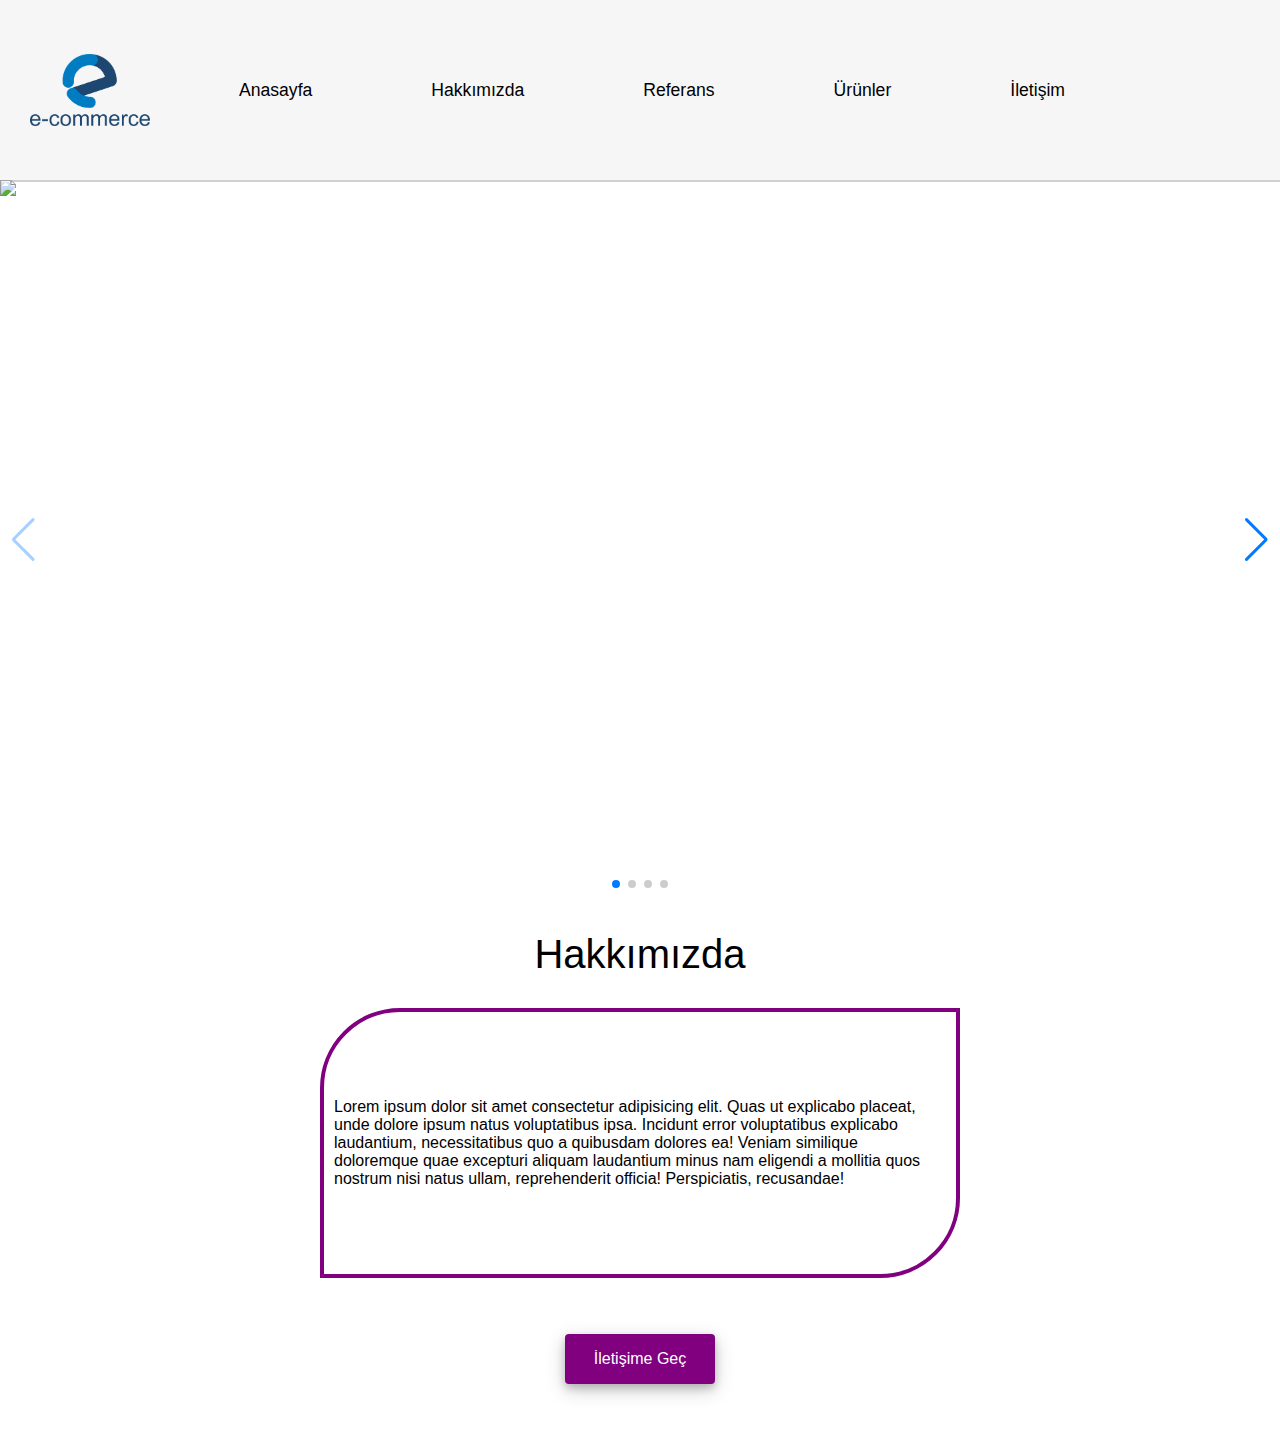
==== html/index.html @ b8828478 "first commit" ====
<!DOCTYPE html>
<html lang="en">

<head>
    <meta charset="UTF-8">
    <meta name="viewport" content="width=device-width, initial-scale=1.0">
    <title>Html css dersleri</title>
    <link rel="stylesheet" href="assets/css/style.css">

    <link rel="stylesheet" href="https://cdn.jsdelivr.net/npm/swiper@11/swiper-bundle.min.css" />

    <link rel="preconnect" href="https://fonts.googleapis.com">
    <link rel="preconnect" href="https://fonts.gstatic.com" crossorigin>
    <link href="https://fonts.googleapis.com/css2?family=Sour+Gummy:ital,wght@0,100..900;1,100..900&display=swap"
        rel="stylesheet">
</head>

<body>

    <header>
        <div id="header-logo">
            <img src="assets/img/logo.png" id="header-logo" alt="">
        </div>

        <div class="header-menu">
            <ul>
                <li><a href="">Anasayfa</a></li>
                <li><a href="about.html">Hakkımızda</a></li>
                <li><a href="">Referans</a></li>
                <li><a href="">Ürünler</a></li>
                <li><a href="">İletişim</a> </li>
            </ul>
        </div>
    </header>



    <main>

        <section class="main-slider">
            <div class="swiper mySwiper">
                <div class="swiper-wrapper">
                    <div class="swiper-slide">
                        <img src="https://swiperjs.com/demos/images/nature-1.jpg" />
                    </div>
                    <div class="swiper-slide">
                        <img src="https://swiperjs.com/demos/images/nature-2.jpg" />
                    </div>
                    <div class="swiper-slide">
                        <img src="https://swiperjs.com/demos/images/nature-3.jpg" />
                    </div>
                    <div class="swiper-slide">
                        <img src="https://swiperjs.com/demos/images/nature-4.jpg" />
                    </div>
                </div>
                <div class="swiper-button-next"></div>
                <div class="swiper-button-prev"></div>
                <div class="swiper-pagination"></div>
            </div>

        </section>

        <section class="main-about">
            <div class="main-about-header">
                <h1>Hakkımızda</h1>
            </div>

            <div class="main-about-body">

                <p> Lorem ipsum dolor sit amet consectetur adipisicing elit. Quas ut explicabo placeat, unde dolore
                    ipsum natus voluptatibus ipsa. Incidunt error voluptatibus explicabo laudantium, necessitatibus quo
                    a quibusdam dolores ea! Veniam similique doloremque quae excepturi aliquam laudantium minus nam
                    eligendi a mollitia quos nostrum nisi natus ullam, reprehenderit officia! Perspiciatis, recusandae!
                </p>
            </div>

            <div class="main-about-footer">

                <a href="about.html" class="main-about-btn">İletişime Geç</a>
            </div>
        </section>



    </main>

    <footer>

    </footer>

    <script src="https://cdn.jsdelivr.net/npm/swiper@11/swiper-bundle.min.js"></script>
    <script src="assets/js/app.js"></script>

</body>

</html>
---- html/assets/css/style.css ----
* {
    margin: 0px;
    padding: 0px;
    box-sizing: border-box;
}

header {
    width: 100%;
    height: 20vh;
    display: flex;
    align-items: center;
    background-color: rgb(246, 246, 246);
    box-shadow: 2px 2px rgba(0, 0, 0, 0.186);
}

#header-logo {
    width: 25%;
    height: 100%;
    display: flex;
    justify-content: center;
    align-items: center;
    margin-left: 20px;
}


#header-logo {
    width: 120px;
    height: auto;
}

.header-menu {
    width: 80%;
    height: 100%;
    display: flex;
    justify-content: center;
    align-items: center;
}

.header-menu ul {
    width: 100%;
    height: 100%;
    display: flex;
    justify-content: space-evenly;
    align-items: center;
    list-style: none;
}

.header-menu ul li a {
    font-family: 'Franklin Gothic Medium', 'Arial Narrow', Arial, sans-serif;
    color: rgb(0, 0, 0);
    text-decoration: none;
    font-size: 1.1rem;
    font-weight: 200;
    padding: 10px 20px;
}


main {
    width: 100%;
    min-height: 80vh;
    display: flex;
    flex-direction: column;
    justify-content: flex-start;
    align-items: flex-start;
}

main .main-slider {
    width: 100%;
    height: 80vh;
}


/* HAKKIMIZDA OLAN ALANIMIZ BAŞLANĞIÇ */


main .main-about {
    width: 100%;
    height: 60vh;
    display: flex;
    flex-direction: column;
    justify-content: flex-start;
    align-items: center;
}

main .main-about .main-about-header {
    width: 100%;
    height: 20%;
    display: flex;
    justify-content: center;
    align-items: center;

}

main .main-about .main-about-header h1 {
    font-size: 2.5rem;
    font-family: "Roboto", sans-serif;
    font-weight: 400;
}

main .main-about .main-about-body {
    width: 50%;
    height: 50%;
    display: flex;
    justify-content: center;
    align-items: center;
    border: 0.3rem solid purple;
    padding: 10px;
    border-top-left-radius: 5rem;
    border-bottom-right-radius: 5rem;
}


main .main-about .main-about-body p {
    line-height: -50px;
    font-family: 'Segoe UI', Tahoma, Geneva, Verdana, sans-serif;
}

main .main-about .main-about-footer {
    width: 50%;
    height: 30%;
    display: flex;
    justify-content: center;
    align-items: center;
}

main .main-about .main-about-footer a {
    width: 150px;
    height: 50px;
    cursor: pointer;
    background-color: purple;
    color: white;
    font-family: 'Segoe UI', Tahoma, Geneva, Verdana, sans-serif;
    font-weight: normal;
    font-weight: 500;
    font-size: 1rem;
    border: none;
    box-shadow: 0 4px 8px 0 rgba(0, 0, 0, 0.2), 0 6px 20px 0 rgba(0, 0, 0, 0.19);
    border-radius: .25rem;
    justify-content: center;
    align-items: center;
    display: flex;
    text-decoration: none;
}



/* HAKKIMIZDA OLAN ALANIMIZ BİTİŞ */


/* ABOUT SAYFA İÇERİĞİ BAŞLANĞIÇ */

main .main-about-sayfa {
    width: 100%;
    height: 60vh;
    display: flex;
    flex-direction: column;
    justify-content: flex-start;
    align-items: center;
}

main .about-banner {
    width: 100%;
    height: 400px;
    background-size: cover;
    background-position: center;
    display: flex;
    justify-content: center;
    align-items: center;
}


main .about-banner img {
    width: 100%;
    height: 400px;
    object-fit: cover;
    /* resmi tam çerçeve haline alır */
}

main .about-title {
    width: 100%;
    height: 50%;
    display: flex;
    justify-content: center;
    align-items: center;
    padding: 20px;
}

main .about-title h1 {
    font-size: 2.5rem;
    font-family: "Roboto", sans-serif;
    font-weight: 700;
}


main .about-icerik{
    width: 90%;
    height: auto;
    display: flex;
    justify-content: center;
    align-items: center;
}
main .about-icerik p{
    line-height: -50px;
    font-family: 'Segoe UI', Tahoma, Geneva, Verdana, sans-serif;
}

/* ABOUT SAYFA İÇERİĞİ BİTİŞ */















.swiper {
    width: 100%;
    height: 100%;
}

.swiper-slide {
    background-position: center;
    background-size: cover;
}

.swiper-slide img {
    display: block;
    width: 100%;
}
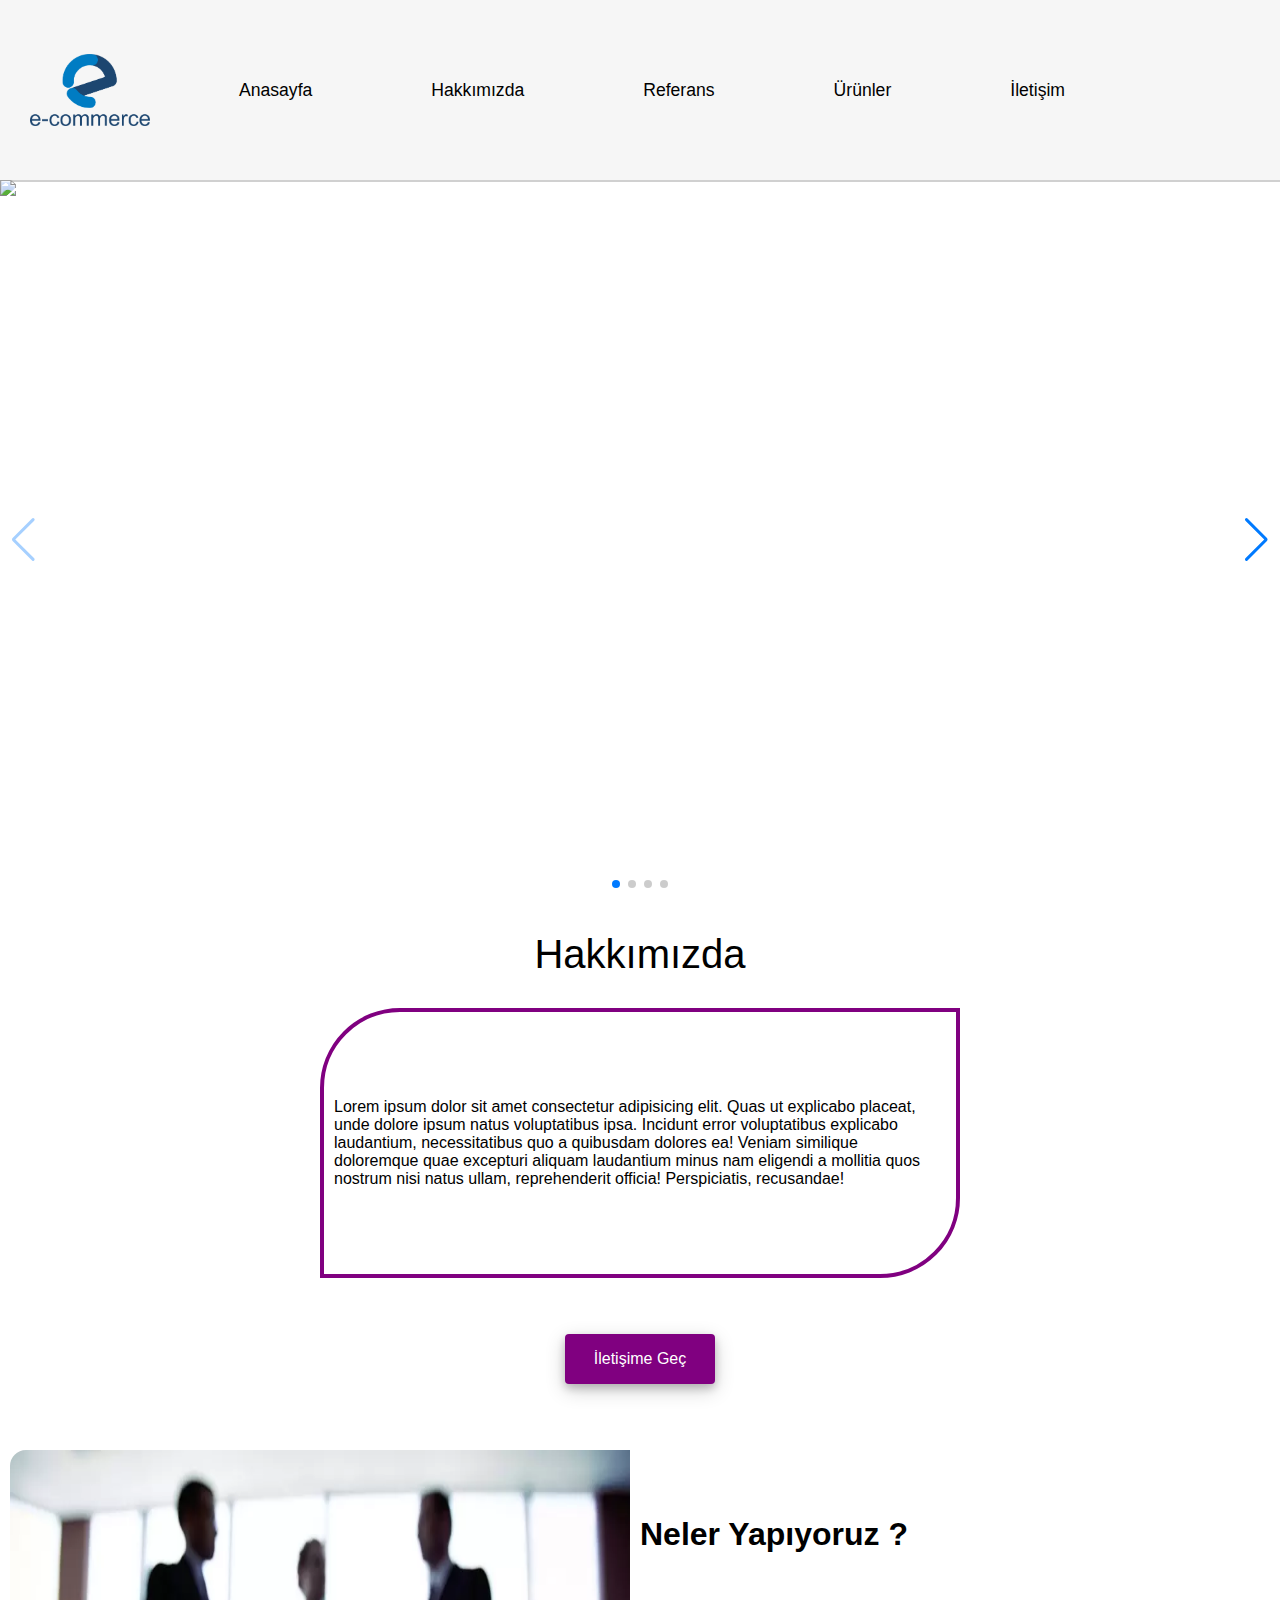
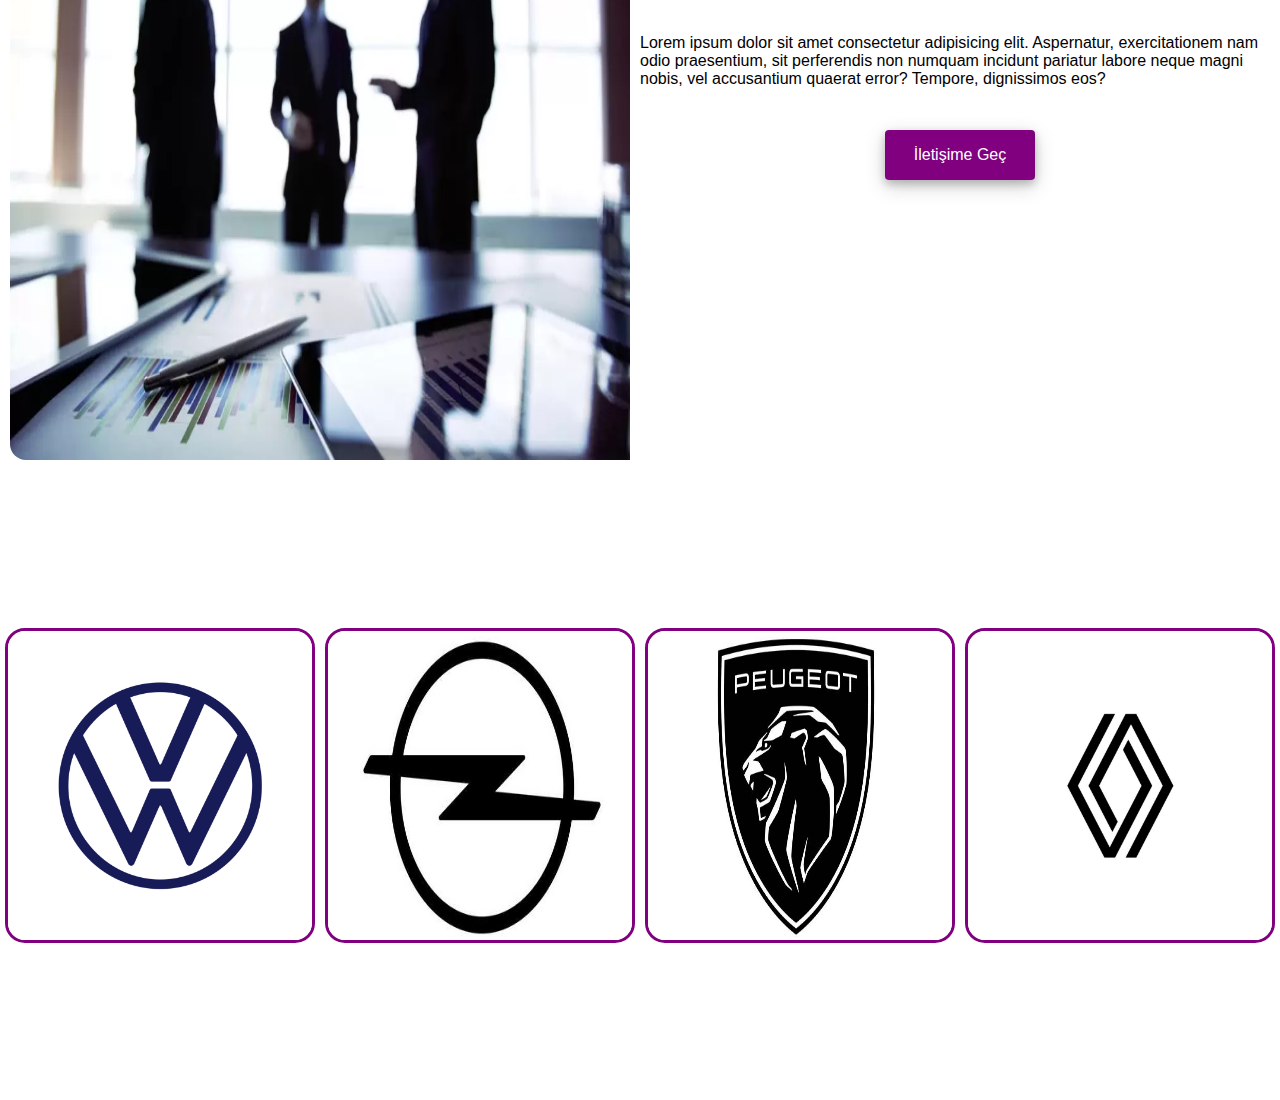
==== commit 8dd34e56: "html-bize-katil-referanslar-tamamlandı" ====
--- a/html/index.html
+++ b/html/index.html
@@ -80,7 +80,33 @@
             </div>
         </section>
 
+        <section class="main-bize-katilin">
+            <div class="main-bize-katilin-left">
+                <img src="assets/img/bize-katilin.webp" alt="">
+            </div>
+            <div class="main-bize-katilin-right">
+                <div class="main-bize-katilin-right-header">
+                    <h2>Neler Yapıyoruz ?</h2>
+                </div>
 
+                <div class="main-bize-katilin-right-body">
+                    <p>Lorem ipsum dolor sit amet consectetur adipisicing elit. Aspernatur, exercitationem nam odio
+                        praesentium, sit perferendis non numquam incidunt pariatur labore neque magni nobis, vel
+                        accusantium quaerat error? Tempore, dignissimos eos?</p>
+                </div>
+                <div class="main-bize-katilin-right-footer">
+                    <button>İletişime Geç</button>
+                </div>
+
+            </div>
+        </section>
+
+        <section class="main-reference">
+            <div class="main-reference-box"><img src="assets/img/1.webp" alt=""></div>
+            <div class="main-reference-box"><img src="assets/img/2.webp" alt=""></div>
+            <div class="main-reference-box"><img src="assets/img/3.webp" alt=""></div>
+            <div class="main-reference-box"><img src="assets/img/4.webp" alt=""></div>
+        </section>
 
     </main>
 
--- a/html/assets/css/style.css
+++ b/html/assets/css/style.css
@@ -192,19 +192,155 @@
 }
 
 
-main .about-icerik{
+main .about-icerik {
     width: 90%;
     height: auto;
     display: flex;
     justify-content: center;
     align-items: center;
 }
-main .about-icerik p{
+
+main .about-icerik p {
     line-height: -50px;
     font-family: 'Segoe UI', Tahoma, Geneva, Verdana, sans-serif;
 }
 
 /* ABOUT SAYFA İÇERİĞİ BİTİŞ */
+
+
+
+
+
+/* BİZE KATILIN ALAN CSS KODLARI */
+
+
+.main-bize-katilin {
+    width: 100%;
+    height: 70VH;
+    display: flex;
+}
+
+.main-bize-katilin-left {
+    width: 50%;
+    height: 100%;
+    padding: 10px;
+}
+
+.main-bize-katilin-left img {
+    width: 100%;
+    height: 100%;
+    border-top-left-radius: 1rem;
+    border-bottom-left-radius: 1rem;
+
+}
+
+.main-bize-katilin-right {
+    width: 50%;
+    height: 70VH;
+    display: flex;
+    justify-self: start;
+    align-items: flex-start;
+    flex-direction: column;
+}
+
+.main-bize-katilin-right-header {
+    width: 100%;
+    height: 30%;
+    display: flex;
+    justify-content: flex-start;
+    align-items: center;
+
+}
+
+.main-bize-katilin-right-header h2 {
+
+    font-family: Arial, Helvetica, sans-serif;
+    font-weight: bold;
+    font-size: 2rem;
+}
+
+
+.main-bize-katilin-right-body {
+    width: 100%;
+    height: 10%;
+    display: flex;
+    justify-content: center;
+    align-items: center;
+
+}
+
+.main-bize-katilin-right-body p {
+    font-family: Arial, Helvetica, sans-serif;
+    font-size: 1rem;
+}
+
+.main-bize-katilin-right-footer {
+    width: 100%;
+    height: 20%;
+    display: flex;
+    justify-content: center;
+    align-items: center;
+}
+
+.main-bize-katilin-right-footer button {
+    width: 150px;
+    height: 50px;
+    cursor: pointer;
+    background-color: purple;
+    color: white;
+    font-family: 'Segoe UI', Tahoma, Geneva, Verdana, sans-serif;
+    font-weight: normal;
+    font-weight: 500;
+    font-size: 1rem;
+    border: none;
+    box-shadow: 0 4px 8px 0 rgba(0, 0, 0, 0.2), 0 6px 20px 0 rgba(0, 0, 0, 0.19);
+    border-radius: .25rem;
+    justify-content: center;
+    align-items: center;
+    display: flex;
+    text-decoration: none;
+}
+
+/* BİZE KATILIN ALAN CSS KODLARI */
+
+
+/* REFERANSLARIMIZ ALANI CSS KODLARI */
+
+.main-reference {
+    width: 100%;
+    height: 70vh;
+    display: flex;
+    justify-content: space-evenly;
+    align-items: center;
+}
+
+.main-reference .main-reference-box {
+    width: 30%;
+    height: 50%;
+    margin: 5px;
+}
+
+
+.main-reference .main-reference-box img {
+    width: 100%;
+    height: 100%;
+    border: solid purple 3px;
+    border-radius: 20px;
+}
+
+/* REFERANSLARIMIZ ALANI CSS KODLARI */
+
+
+
+
+
+
+
+
+
+
+
+
 
 
 
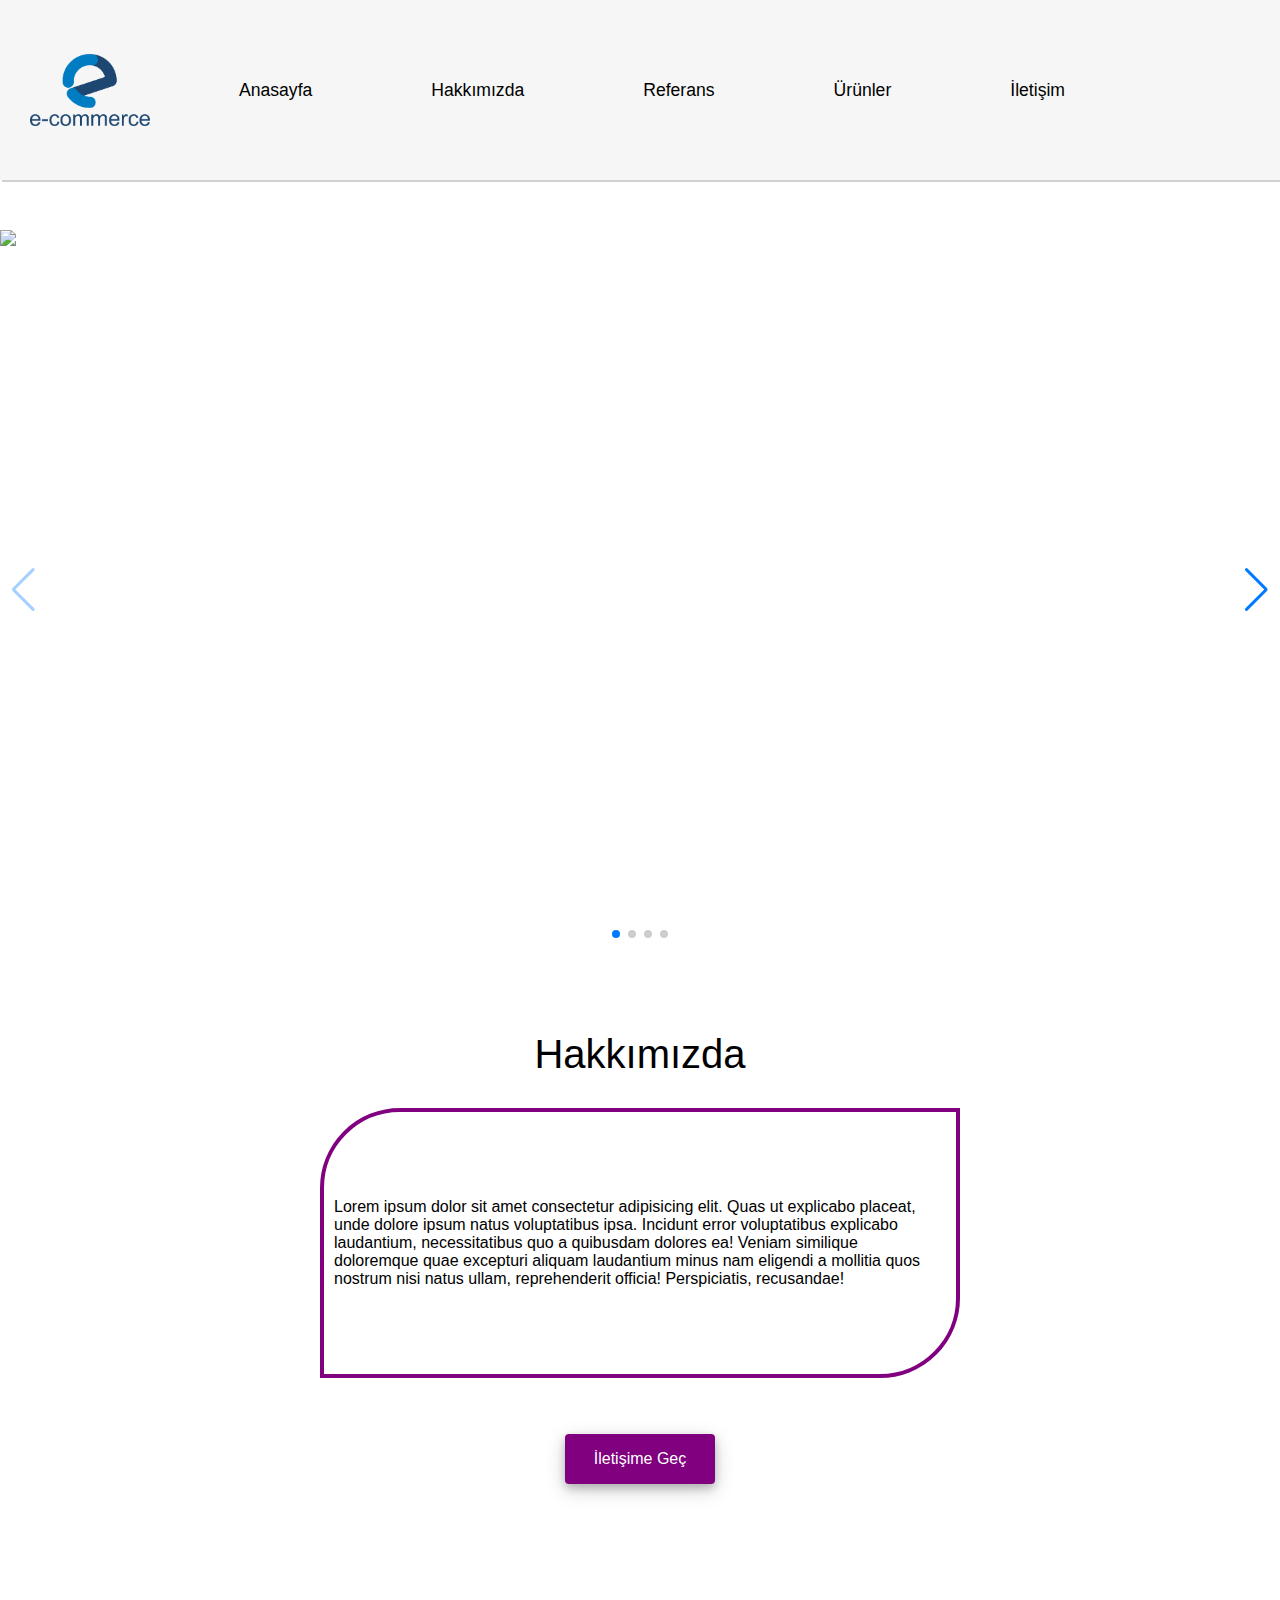
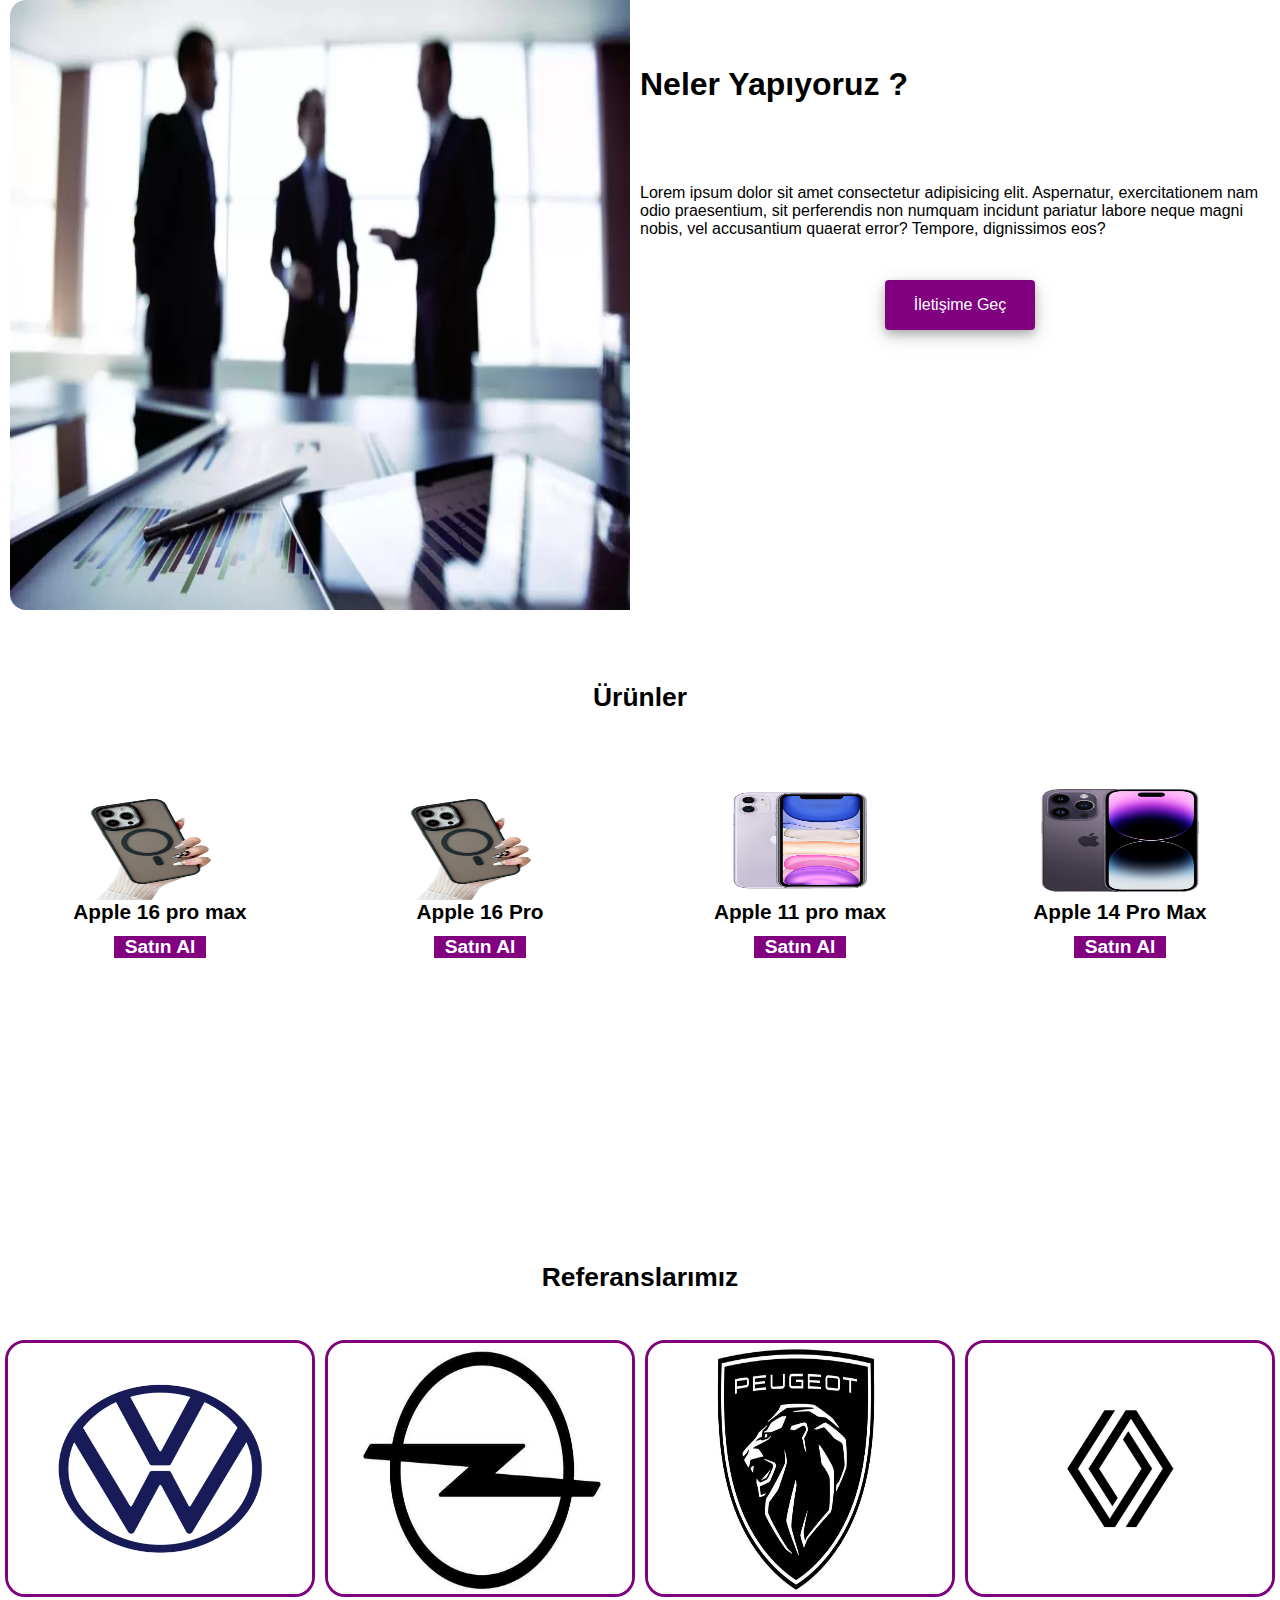
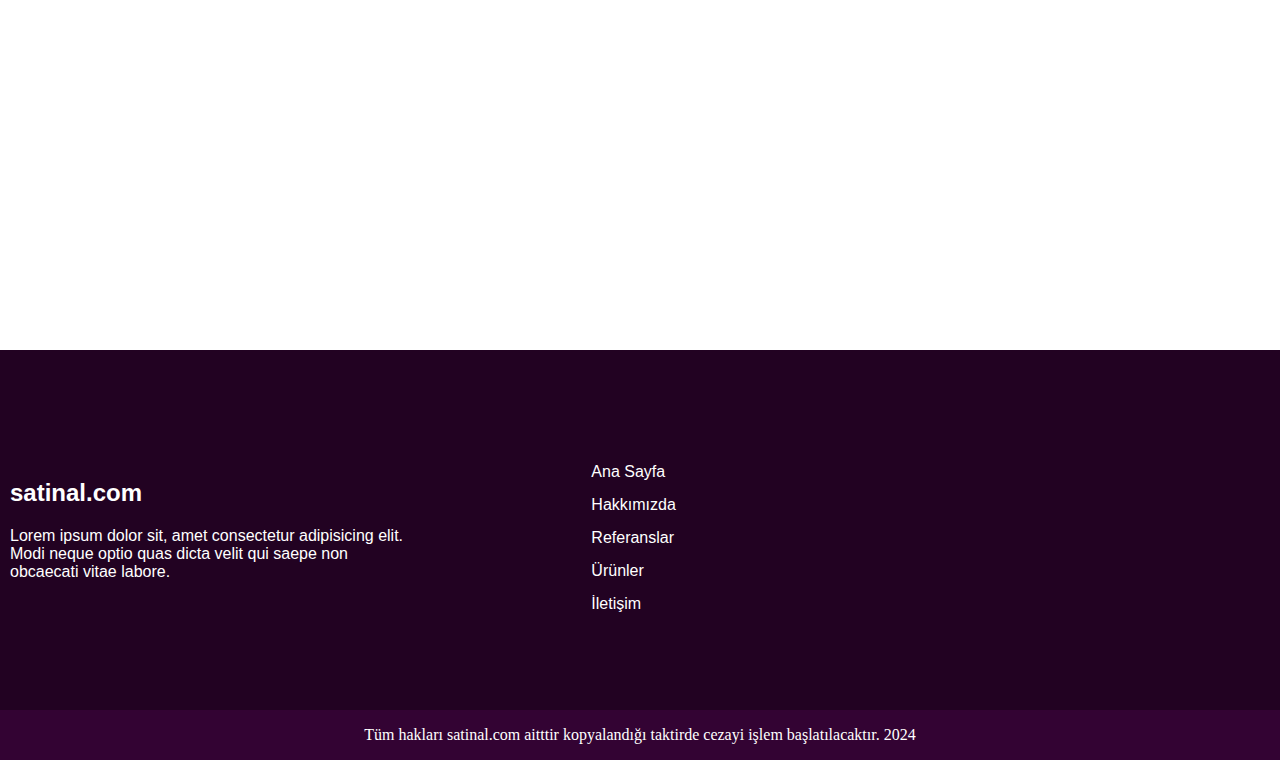
==== commit 949f7598: "html-v1-tamamlandı" ====
--- a/html/index.html
+++ b/html/index.html
@@ -13,6 +13,9 @@
     <link rel="preconnect" href="https://fonts.gstatic.com" crossorigin>
     <link href="https://fonts.googleapis.com/css2?family=Sour+Gummy:ital,wght@0,100..900;1,100..900&display=swap"
         rel="stylesheet">
+    <link rel="stylesheet" href="https://cdnjs.cloudflare.com/ajax/libs/font-awesome/6.7.1/css/all.min.css"
+        integrity="sha512-5Hs3dF2AEPkpNAR7UiOHba+lRSJNeM2ECkwxUIxC1Q/FLycGTbNapWXB4tP889k5T5Ju8fs4b1P5z/iB4nMfSQ=="
+        crossorigin="anonymous" referrerpolicy="no-referrer" />
 </head>
 
 <body>
@@ -101,18 +104,109 @@
             </div>
         </section>
 
+
+        <section class="main-products">
+            <div class="main-products-header">
+                <h2>Ürünler</h2>
+            </div>
+            <div class="main-products-body">
+                <div class="box">
+                    <div class="box-header">
+                        <img width="100%" height="100%" src="assets/img/telefon/iphone-16-max.png" alt="">
+                    </div>
+                    <div class="box-footer">
+                        <span>Apple 16 pro max</span>
+                        <button>Satın Al</button>
+                    </div>
+                </div>
+                <div class="box">
+                    <div class="box-header">
+                        <img width="100%" height="100%" src="assets/img/telefon/iphone-16-max.png" alt="">
+                    </div>
+                    <div class="box-footer">
+                        <span>Apple 16 Pro</span>
+                        <button>Satın Al</button>
+                    </div>
+                </div>
+                <div class="box">
+                    <div class="box-header">
+                        <img width="100%" height="100%" src="assets/img/telefon/apple11.png" alt="">
+                    </div>
+                    <div class="box-footer">
+                        <span>Apple 11 pro max</span>
+                        <button>Satın Al</button>
+                    </div>
+                </div>
+                <div class="box">
+                    <div class="box-header">
+                        <img width="100%" height="100%" src="assets/img/telefon/iphone-14.png" alt="">
+                    </div>
+                    <div class="box-footer">
+                        <span>Apple 14 Pro Max</span>
+                        <button>Satın Al</button>
+
+                    </div>
+                </div>
+            </div>
+
+        </section>
+
         <section class="main-reference">
-            <div class="main-reference-box"><img src="assets/img/1.webp" alt=""></div>
-            <div class="main-reference-box"><img src="assets/img/2.webp" alt=""></div>
-            <div class="main-reference-box"><img src="assets/img/3.webp" alt=""></div>
-            <div class="main-reference-box"><img src="assets/img/4.webp" alt=""></div>
-        </section>
+            <div class="main-reference-header">
+                <h2>Referanslarımız</h2>
+            </div>
+
+            <div class="main-reference-body">
+                <div class="main-reference-box"><img src="assets/img/1.webp" alt=""></div>
+                <div class="main-reference-box"><img src="assets/img/2.webp" alt=""></div>
+                <div class="main-reference-box"><img src="assets/img/3.webp" alt=""></div>
+                <div class="main-reference-box"><img src="assets/img/4.webp" alt=""></div>
+
+            </div>
+        </section>
+
 
     </main>
 
     <footer>
 
+        <div class="footer-box-header">
+            <h2>satinal.com</h2>
+            <p>Lorem ipsum dolor sit, amet consectetur adipisicing elit. Modi neque optio quas dicta velit qui saepe non
+                obcaecati vitae labore.
+
+            </p>
+        </div>
+
+        <div class="footer-box-body">
+            <ul>
+                <li><a href="">Ana Sayfa</a></li>
+                <li><a href="">Hakkımızda</a></li>
+                <li><a href="">Referanslar</a></li>
+                <li><a href="">Ürünler</a></li>
+                <li><a href="">İletişim</a></li>
+            </ul>
+        </div>
+
+        <div class="footer-box-medya">
+            <ul>
+                <li><a href=""><i class="fa-brands fa-instagram"></i></a></li>
+                <li><a href=""><i class="fa-brands fa-facebook"></i></a></li>
+                <li><a href=""><i class="fa-brands fa-linkedin"></i></a></li>
+                <li><a href=""><i class="fa-brands fa-twitter"></i></a></li>
+            </ul>
+
+        </div>
+
+
     </footer>
+
+    <div class="footer-alt-bolge">
+        <div class="alt-footer">
+            <P>Tüm hakları satinal.com aitttir kopyalandığı taktirde cezayi işlem başlatılacaktır. 2024</P>
+        </div>
+    </div>
+
 
     <script src="https://cdn.jsdelivr.net/npm/swiper@11/swiper-bundle.min.js"></script>
     <script src="assets/js/app.js"></script>
--- a/html/assets/css/style.css
+++ b/html/assets/css/style.css
@@ -3,6 +3,11 @@
     padding: 0px;
     box-sizing: border-box;
 }
+
+section {
+    margin-top: 50px;
+}
+
 
 header {
     width: 100%;
@@ -310,32 +315,260 @@
     width: 100%;
     height: 70vh;
     display: flex;
-    justify-content: space-evenly;
-    align-items: center;
-}
-
-.main-reference .main-reference-box {
+    justify-content: flex-start;
+    align-items: flex-start;
+    flex-direction: column;
+    margin-top: 10px;
+}
+
+.main-reference-header {
+    width: 100%;
+    height: 20%;
+    display: flex;
+    justify-content: center;
+    align-items: center;
+    font-family: 'Segoe UI', Tahoma, Geneva, Verdana, sans-serif;
+    font-weight: bold;
+    font-size: 1.1rem;
+}
+
+
+.main-reference .main-reference-body .main-reference-box {
     width: 30%;
     height: 50%;
     margin: 5px;
 }
 
 
-.main-reference .main-reference-box img {
+.main-reference .main-reference-body .main-reference-box img {
     width: 100%;
     height: 100%;
     border: solid purple 3px;
     border-radius: 20px;
+    align-items: center;
+}
+
+.main-reference-body {
+    width: 100%;
+    height: 90%;
+    display: flex;
+    justify-content: space-evenly;
 }
 
 /* REFERANSLARIMIZ ALANI CSS KODLARI */
 
 
 
-
-
-
-
+/* ÜRÜNLER ALANI CSS KODLARI */
+
+.main-products {
+
+    width: 100%;
+    height: 60vh;
+    display: flex;
+    justify-content: flex-start;
+    align-items: flex-start;
+    flex-direction: column;
+}
+
+.main-products-header {
+    width: 100%;
+    height: 10%;
+    display: flex;
+    justify-content: center;
+    align-items: center;
+    font-family: 'Segoe UI', Tahoma, Geneva, Verdana, sans-serif;
+    font-weight: bold;
+    font-size: 1.1rem;
+
+}
+
+.main-products-body {
+    width: 100%;
+    display: flex;
+    justify-content: space-evenly;
+    align-items: center;
+
+}
+
+
+.main-products-body .box {
+    width: 33%;
+    height: 60%;
+    display: flex;
+    justify-content: flex-start;
+    align-items: center;
+    flex-direction: column;
+
+
+}
+
+.main-products-body .box .box-header {
+    width: 70%;
+    height: 70%;
+    display: flex;
+    justify-content: center;
+    align-items: center;
+}
+
+
+.main-products-body .box .box-footer {
+    width: 100%;
+    height: 40%;
+    display: flex;
+    justify-content: center;
+    align-items: center;
+    flex-direction: column;
+}
+
+.main-products-body .box .box-footer span {
+    font-family: 'Segoe UI', Tahoma, Verdana, sans-serif;
+    font-weight: bold;
+    font-size: 1.3rem;
+}
+
+.main-products-body .box .box-footer button {
+    width: 30%;
+    height: 55%;
+    background: purple;
+    border: 2px solid white;
+    color: white;
+    font-family: 'Segoe UI', Tahoma, Verdana, sans-serif;
+    font-weight: bold;
+    font-size: 1.2rem;
+    margin-top: 10px;
+    cursor: pointer;
+}
+
+
+/* ÜRÜNLER ALANI CSS KODLARI */
+
+
+
+
+/* FOOTER ALANI CSS KODLARI */
+
+
+
+footer {
+    width: 100%;
+    height: 40vh;
+    display: flex;
+    justify-content: flex-start;
+    align-items: flex-start;
+    background-color: rgb(34, 2, 34);
+    margin-top: 100px;
+
+}
+
+footer .footer-box-header {
+    width: 33%;
+    height: 100%;
+    display: flex;
+    justify-content: center;
+    align-items: center;
+    flex-direction: column;
+    color: white;
+    font-family: 'Segoe UI', Tahoma, Verdana, sans-serif;
+}
+
+.footer-box-header h2 {
+    width: 100%;
+    padding: 10px;
+}
+
+.footer-box-header p {
+    font-size: 1rem;
+    padding: 10px;
+}
+
+footer .footer-box-body {
+    width: 33%;
+    height: 100%;
+    display: flex;
+    justify-content: center;
+    align-items: center;
+    flex-direction: column;
+    color: white;
+    font-family: 'Segoe UI', Tahoma, Verdana, sans-serif;
+}
+
+
+footer .footer-box-body ul {
+    list-style: none;
+}
+
+footer .footer-box-body ul li {
+    margin-top: 15px;
+}
+
+footer .footer-box-body ul li a {
+    text-decoration: none;
+    color: white;
+    font-family: 'Segoe UI', Tahoma, Verdana, sans-serif;
+    font-weight: 500;
+}
+
+
+
+
+footer .footer-box-medya {
+    width: 33%;
+    height: 100%;
+    display: flex;
+    justify-content: center;
+    align-items: center;
+    flex-direction: column;
+    color: white;
+    font-family: 'Segoe UI', Tahoma, Verdana, sans-serif;
+}
+
+footer .footer-box-medya ul {
+    width: 40%;
+    height: 100%;
+    display: flex;
+    justify-content: space-evenly;
+    align-items: center;
+    list-style: none;
+}
+
+footer .footer-box-medya ul li a {
+    text-decoration: none;
+    color: white;
+    font-family: 'Segoe UI', Tahoma, Verdana, sans-serif;
+    font-size: 1.5rem;
+}
+
+.footer-alt-bolge .alt-footer {
+    width: 100%;
+    height: 50px;
+    background-color: rgb(51, 3, 51);
+    display: flex;
+    justify-content: center;
+    align-items: center;
+    flex-direction: column;
+
+}
+
+.footer-alt-bolge .alt-footer p{
+
+    font-size: 1rem;
+    color: white;
+    display: flex;
+    justify-content: center;
+    align-items: center;
+    flex-direction: column;
+
+
+}
+
+
+
+
+
+
+
+/* FOOTER ALANI CSS KODLARI */
 
 
 
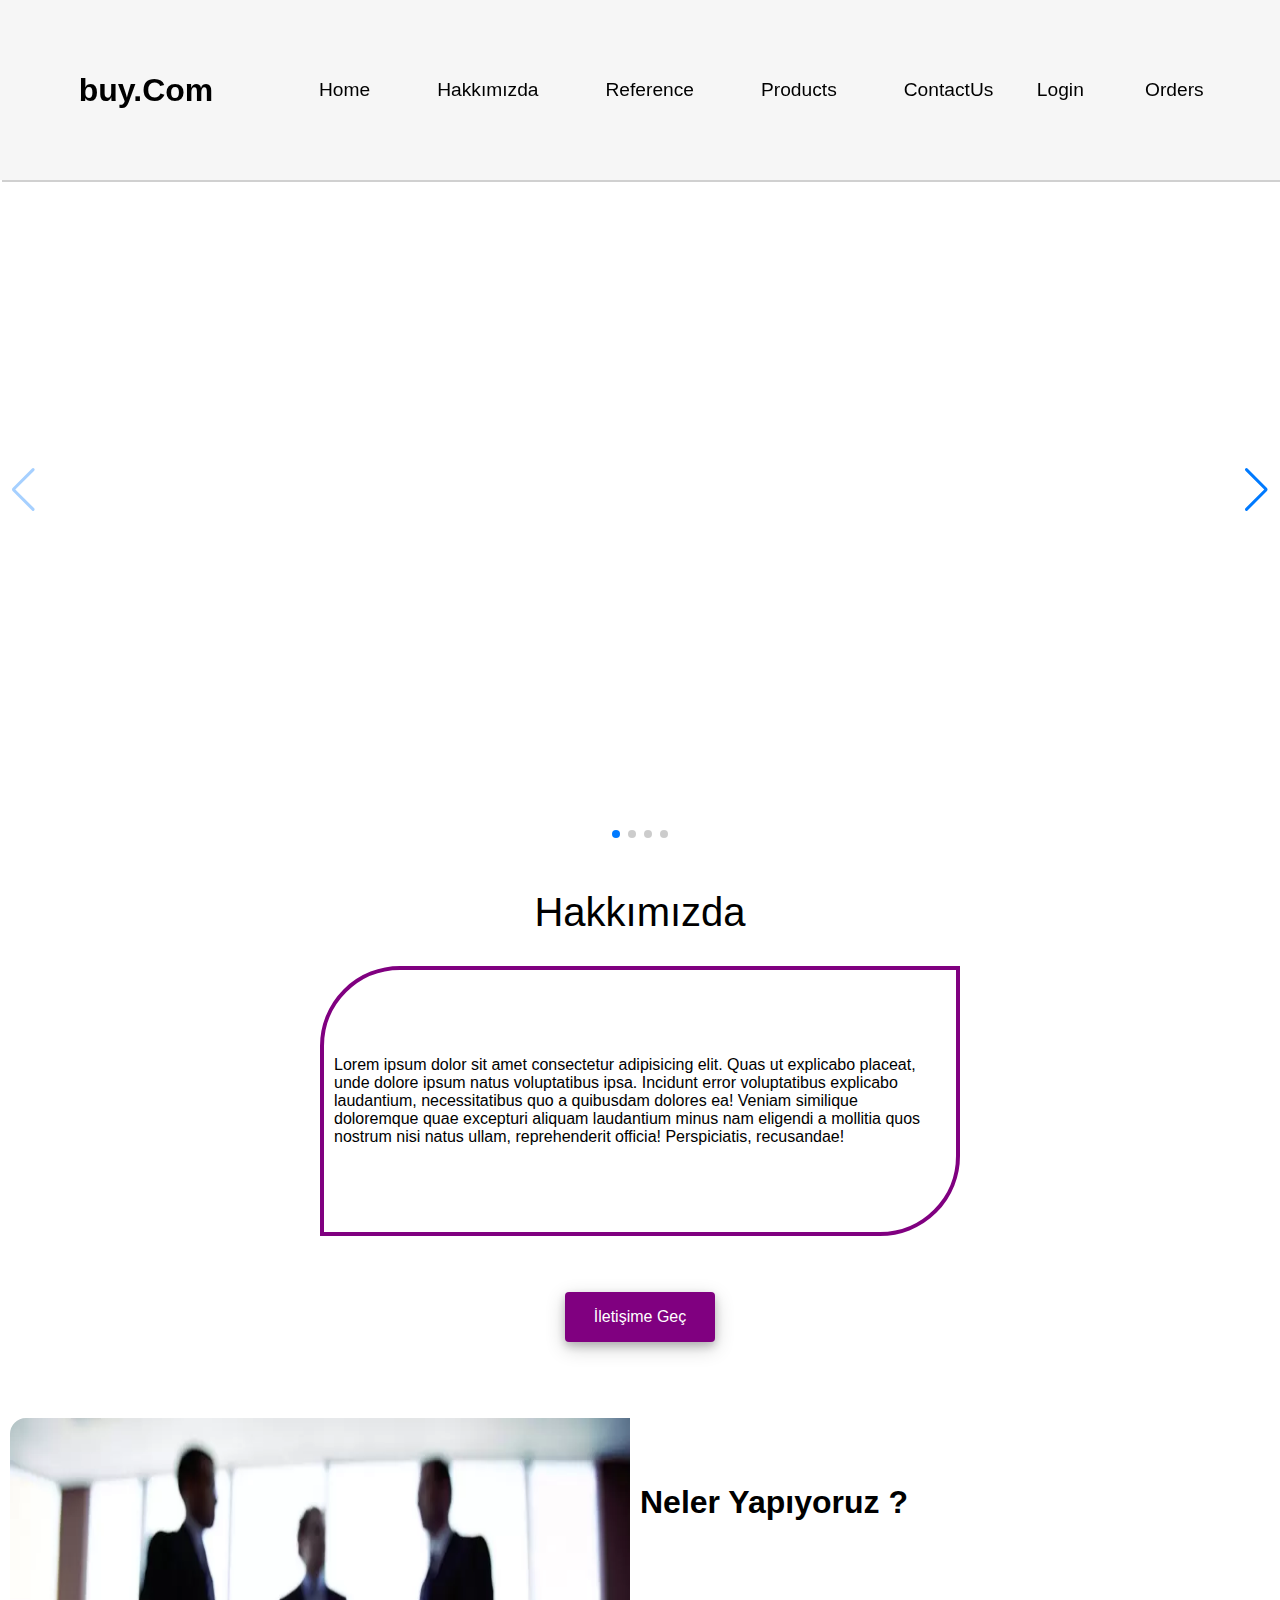
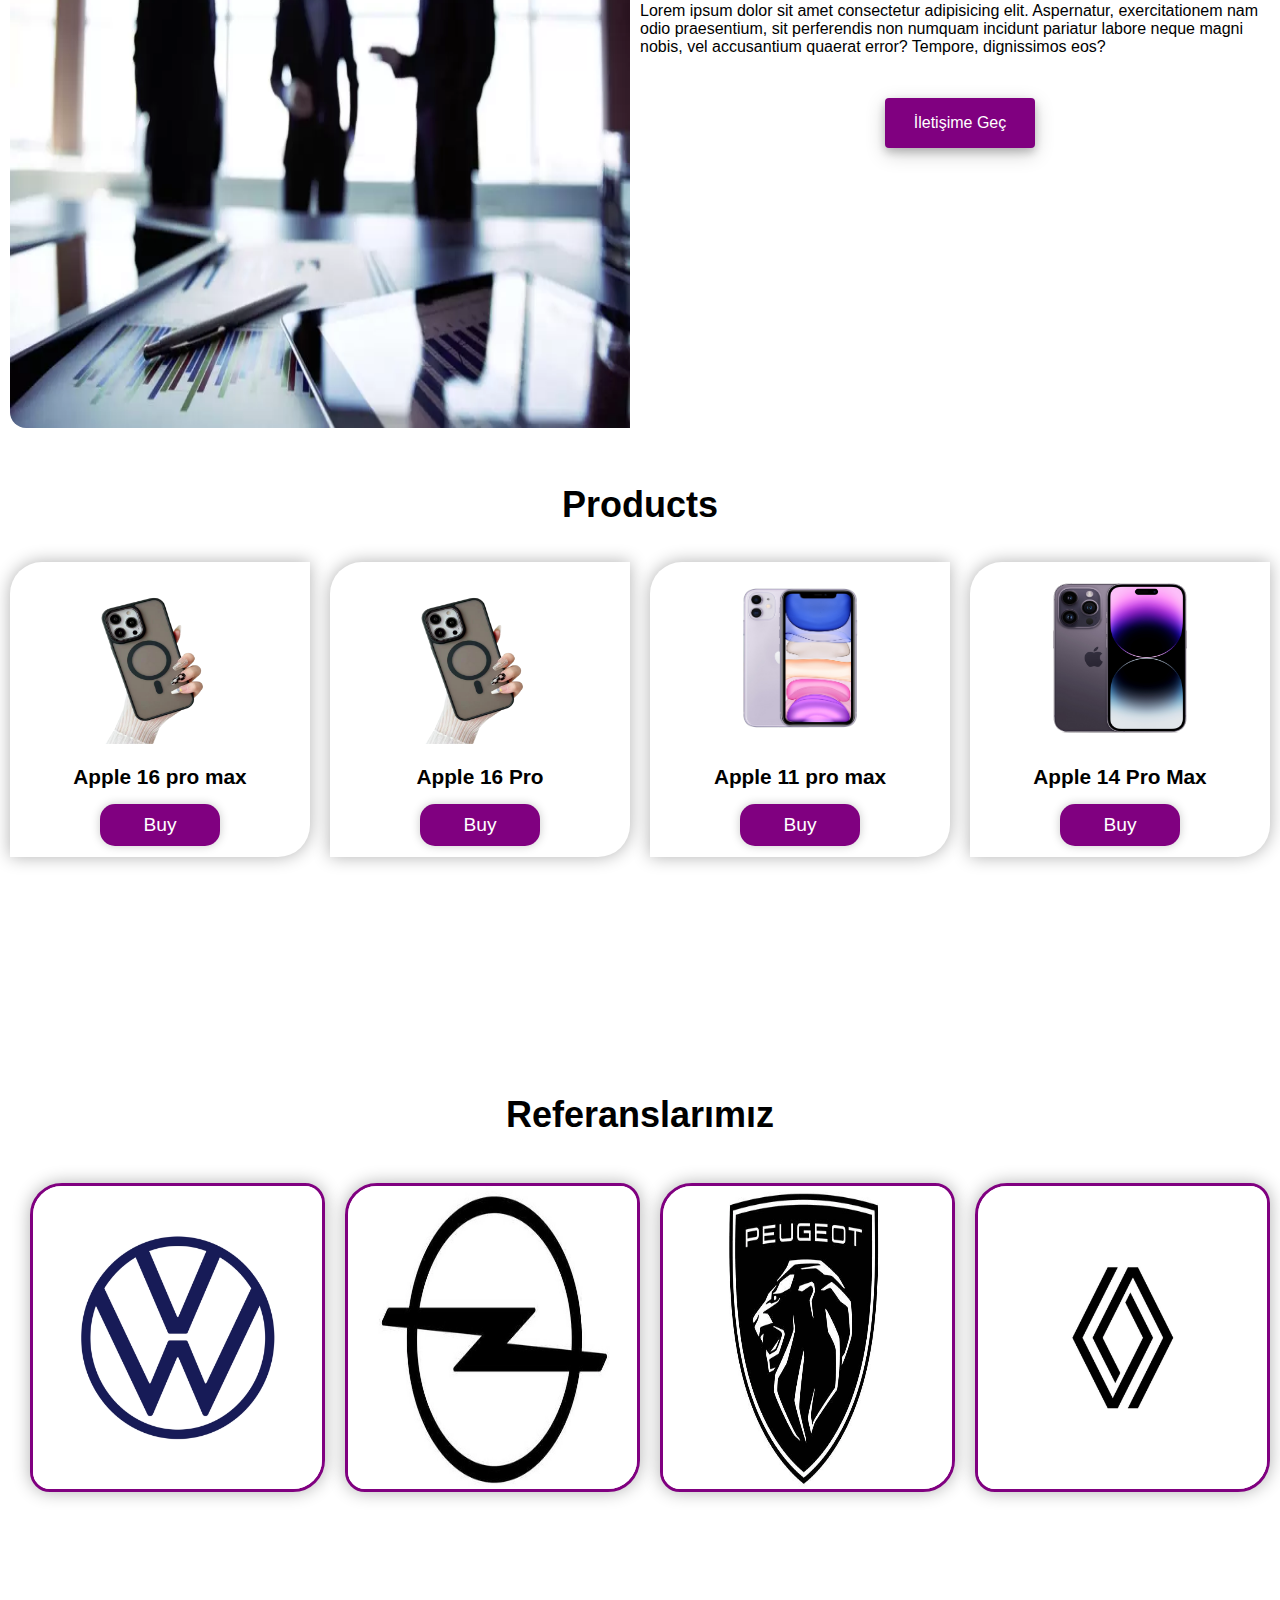
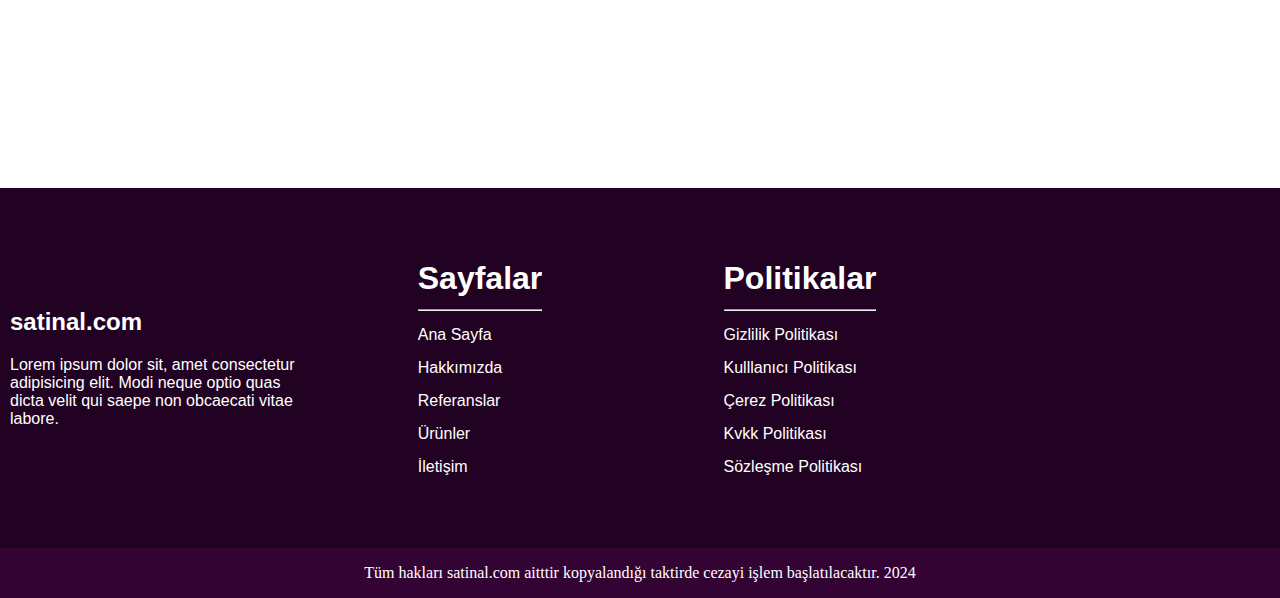
==== commit 95a61b63: "Html-css-ders-bitti-14.12.24" ====
--- a/html/index.html
+++ b/html/index.html
@@ -22,16 +22,18 @@
 
     <header>
         <div id="header-logo">
-            <img src="assets/img/logo.png" id="header-logo" alt="">
+          <h1>buy.Com</h1>
         </div>
 
         <div class="header-menu">
             <ul>
-                <li><a href="">Anasayfa</a></li>
+                <li><a href="">Home</a></li>
                 <li><a href="about.html">Hakkımızda</a></li>
-                <li><a href="">Referans</a></li>
-                <li><a href="">Ürünler</a></li>
-                <li><a href="">İletişim</a> </li>
+                <li><a href="">Reference</a></li>
+                <li><a href="">Products</a></li>
+                <li><a href="">ContactUs</a> </li>
+                <li class="header-menu-login"><a href=""><i class="fa-solid fa-user"></i><span>Login</span></a> </li>
+                <li class="header-menu-login"><a href=""><i class="fa-solid fa-cart-shopping"></i><span>Orders</span></a> </li>
             </ul>
         </div>
     </header>
@@ -107,7 +109,7 @@
 
         <section class="main-products">
             <div class="main-products-header">
-                <h2>Ürünler</h2>
+                <h2>Products</h2>
             </div>
             <div class="main-products-body">
                 <div class="box">
@@ -116,7 +118,7 @@
                     </div>
                     <div class="box-footer">
                         <span>Apple 16 pro max</span>
-                        <button>Satın Al</button>
+                        <button>Buy</button>
                     </div>
                 </div>
                 <div class="box">
@@ -125,7 +127,7 @@
                     </div>
                     <div class="box-footer">
                         <span>Apple 16 Pro</span>
-                        <button>Satın Al</button>
+                        <button>Buy</button>
                     </div>
                 </div>
                 <div class="box">
@@ -134,7 +136,7 @@
                     </div>
                     <div class="box-footer">
                         <span>Apple 11 pro max</span>
-                        <button>Satın Al</button>
+                        <button>Buy</button>
                     </div>
                 </div>
                 <div class="box">
@@ -143,7 +145,7 @@
                     </div>
                     <div class="box-footer">
                         <span>Apple 14 Pro Max</span>
-                        <button>Satın Al</button>
+                        <button>Buy</button>
 
                     </div>
                 </div>
@@ -180,6 +182,9 @@
 
         <div class="footer-box-body">
             <ul>
+                <h1>Sayfalar</h1>
+                <hr>
+                
                 <li><a href="">Ana Sayfa</a></li>
                 <li><a href="">Hakkımızda</a></li>
                 <li><a href="">Referanslar</a></li>
@@ -188,6 +193,19 @@
             </ul>
         </div>
 
+        <div class="footer-box-body">
+            <ul>
+                <h1>Politikalar</h1>
+                <hr>
+                
+                <li><a href="">Gizlilik Politikası</a></li>
+                <li><a href="">Kulllanıcı Politikası</a></li>
+                <li><a href="">Çerez Politikası</a></li>
+                <li><a href="">Kvkk Politikası</a></li>
+                <li><a href="">Sözleşme Politikası</a></li>
+            </ul>
+        </div>
+
         <div class="footer-box-medya">
             <ul>
                 <li><a href=""><i class="fa-brands fa-instagram"></i></a></li>
--- a/html/assets/css/style.css
+++ b/html/assets/css/style.css
@@ -2,10 +2,11 @@
     margin: 0px;
     padding: 0px;
     box-sizing: border-box;
+    position: relative;
 }
 
 section {
-    margin-top: 50px;
+    margin-top: 10px;
 }
 
 
@@ -16,22 +17,22 @@
     align-items: center;
     background-color: rgb(246, 246, 246);
     box-shadow: 2px 2px rgba(0, 0, 0, 0.186);
+    position: fixed;
+    z-index: 55;
 }
 
 #header-logo {
-    width: 25%;
+    width: 20%;
     height: 100%;
     display: flex;
     justify-content: center;
     align-items: center;
     margin-left: 20px;
-}
-
-
-#header-logo {
-    width: 120px;
-    height: auto;
-}
+    font-family: 'Segoe UI', Tahoma, Verdana, sans-serif;
+
+}
+
+
 
 .header-menu {
     width: 80%;
@@ -39,6 +40,7 @@
     display: flex;
     justify-content: center;
     align-items: center;
+
 }
 
 .header-menu ul {
@@ -51,14 +53,28 @@
 }
 
 .header-menu ul li a {
-    font-family: 'Franklin Gothic Medium', 'Arial Narrow', Arial, sans-serif;
+    font-family: 'Segoe UI', Tahoma, Verdana, sans-serif;
     color: rgb(0, 0, 0);
     text-decoration: none;
-    font-size: 1.1rem;
-    font-weight: 200;
+    font-size: 1.2rem;
+    font-weight: 500;
     padding: 10px 20px;
 }
 
+.header-menu-login a {
+    width: 25%;
+    height: 50%;
+    display: flex;
+    justify-content: center;
+    align-items: center;
+    flex-direction: column;
+    font-size: 1.7rem;
+}
+
+.header-menu-login a {
+    font-size: 1.6rem;
+}
+
 
 main {
     width: 100%;
@@ -85,6 +101,7 @@
     flex-direction: column;
     justify-content: flex-start;
     align-items: center;
+    margin-top: 10%;
 }
 
 main .main-about .main-about-header {
@@ -214,8 +231,6 @@
 
 
 
-
-
 /* BİZE KATILIN ALAN CSS KODLARI */
 
 
@@ -318,97 +333,112 @@
     justify-content: flex-start;
     align-items: flex-start;
     flex-direction: column;
-    margin-top: 10px;
+    margin-top: 70px;
+    
 }
 
 .main-reference-header {
     width: 100%;
     height: 20%;
+    display: flex;
+    justify-content: center;
+    align-items: center;
+    font-family: 'Segoe UI', Tahoma, Verdana, sans-serif;
+    font-weight: bold;
+    font-size: 1.5rem;
+    
+}
+
+
+.main-reference .main-reference-body .main-reference-box {
+    width: 23%;
+    height: 60%;
+}
+
+
+.main-reference .main-reference-body .main-reference-box img {
+    width: 100%;
+    height: 100%;
+    border: solid purple 3px;
+    border-radius: 20px;
+    align-items: center;
+    background-color: white;
+    box-shadow: 0px 0px 17px 0px rgba(0, 0, 0, 0.31);
+    border-top-left-radius: 2rem;
+    border-bottom-right-radius: 2rem;
+    margin: 10px;
+}
+
+.main-reference-body {
+    width: 100%;
+    height: 90%;
+    display: flex;
+    justify-content: space-evenly;
+}
+
+/* REFERANSLARIMIZ ALANI CSS KODLARI */
+
+
+
+/* ÜRÜNLER ALANI CSS KODLARI */
+
+.main-products {
+
+    width: 100%;
+    height: 60vh;
+    display: flex;
+    justify-content: flex-start;
+    align-items: flex-start;
+    flex-direction: column;
+}
+
+.main-products-header {
+    width: 100%;
+    height: 10%;
     display: flex;
     justify-content: center;
     align-items: center;
     font-family: 'Segoe UI', Tahoma, Geneva, Verdana, sans-serif;
     font-weight: bold;
-    font-size: 1.1rem;
-}
-
-
-.main-reference .main-reference-body .main-reference-box {
-    width: 30%;
-    height: 50%;
-    margin: 5px;
-}
-
-
-.main-reference .main-reference-body .main-reference-box img {
-    width: 100%;
-    height: 100%;
-    border: solid purple 3px;
-    border-radius: 20px;
-    align-items: center;
-}
-
-.main-reference-body {
-    width: 100%;
-    height: 90%;
+    font-size: 1.5rem;
+    margin-top: 30px;
+    margin-bottom: 30px;
+
+}
+
+.main-products-body {
+    width: 100%;
     display: flex;
     justify-content: space-evenly;
-}
-
-/* REFERANSLARIMIZ ALANI CSS KODLARI */
-
-
-
-/* ÜRÜNLER ALANI CSS KODLARI */
-
-.main-products {
-
-    width: 100%;
-    height: 60vh;
-    display: flex;
-    justify-content: flex-start;
-    align-items: flex-start;
-    flex-direction: column;
-}
-
-.main-products-header {
-    width: 100%;
-    height: 10%;
-    display: flex;
-    justify-content: center;
-    align-items: center;
-    font-family: 'Segoe UI', Tahoma, Geneva, Verdana, sans-serif;
-    font-weight: bold;
-    font-size: 1.1rem;
-
-}
-
-.main-products-body {
-    width: 100%;
-    display: flex;
-    justify-content: space-evenly;
     align-items: center;
 
 }
 
 
 .main-products-body .box {
-    width: 33%;
-    height: 60%;
-    display: flex;
-    justify-content: flex-start;
-    align-items: center;
-    flex-direction: column;
-
+    width: 25%;
+    height: 100%;
+    display: flex;
+    justify-content: flex-start;
+    align-items: center;
+    flex-direction: column;
+    background-color: white;
+    box-shadow: 0px 0px 17px 0px rgba(0, 0, 0, 0.31);
+    border-top-left-radius: 2rem;
+    border-bottom-right-radius: 2rem;
+    margin: 10px;
+    cursor: pointer;
 
 }
 
 .main-products-body .box .box-header {
     width: 70%;
-    height: 70%;
-    display: flex;
-    justify-content: center;
-    align-items: center;
+    height: 65%;
+    display: flex;
+    justify-content: center;
+    align-items: center;
+    object-fit: cover;
+    padding: 10px;
 }
 
 
@@ -428,16 +458,22 @@
 }
 
 .main-products-body .box .box-footer button {
-    width: 30%;
-    height: 55%;
+    width: 40%;
+    height: 40%;
     background: purple;
-    border: 2px solid white;
-    color: white;
-    font-family: 'Segoe UI', Tahoma, Verdana, sans-serif;
-    font-weight: bold;
+    border: 2px solid rgba(129, 129, 129, 0);
+    color: white;
+    font-family: 'Segoe UI', Tahoma, Verdana, sans-serif;
+    font-weight: 500;
     font-size: 1.2rem;
-    margin-top: 10px;
+    margin-top: 15px;
     cursor: pointer;
+    justify-content: center;
+    display: flex;
+    align-items: center;
+    flex-direction: column;
+    border-radius: 15px;
+    box-shadow: 0px 0px 10px 0px rgba(0, 0, 0, 0.212);
 }
 
 
@@ -470,6 +506,7 @@
     flex-direction: column;
     color: white;
     font-family: 'Segoe UI', Tahoma, Verdana, sans-serif;
+
 }
 
 .footer-box-header h2 {
@@ -498,6 +535,10 @@
     list-style: none;
 }
 
+footer .footer-box-body ul h1 {
+    padding-bottom: 12px;
+}
+
 footer .footer-box-body ul li {
     margin-top: 15px;
 }
@@ -510,8 +551,6 @@
 }
 
 
-
-
 footer .footer-box-medya {
     width: 33%;
     height: 100%;
@@ -550,7 +589,7 @@
 
 }
 
-.footer-alt-bolge .alt-footer p{
+.footer-alt-bolge .alt-footer p {
 
     font-size: 1rem;
     color: white;
@@ -592,6 +631,7 @@
 .swiper {
     width: 100%;
     height: 100%;
+    margin-top: 120px;
 }
 
 .swiper-slide {
